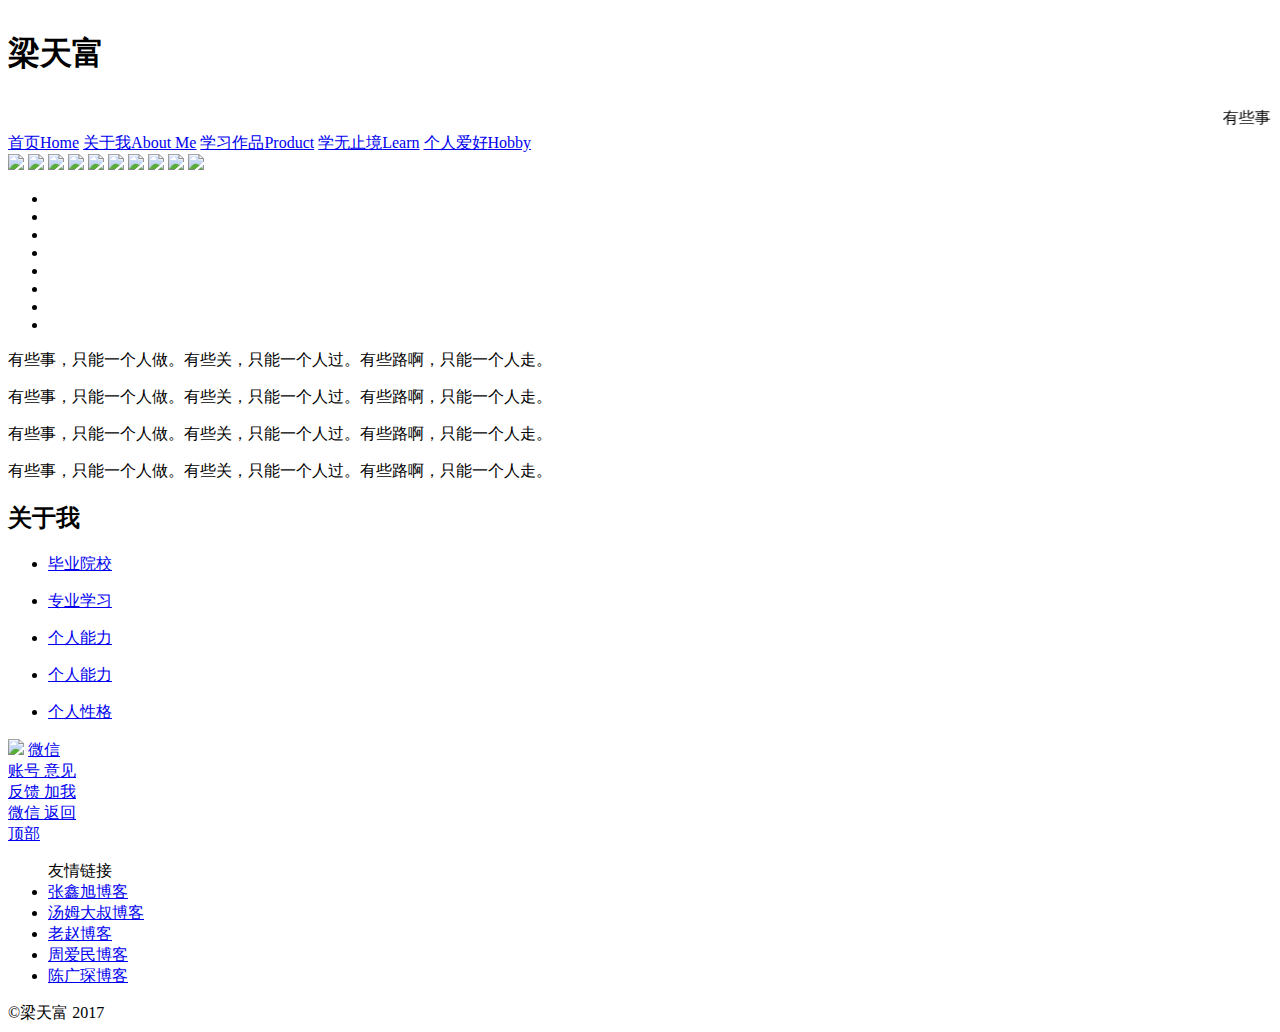
==== about.html @ c65aa836 "Add files via upload" ====
<!doctype html>
<html>
  <head>
    <meta charset="UTF-8">
    <title>关于我</title>
    <link rel="stylesheet" href="CSS/reset.css" >
    <link rel="stylesheet" href="CSS/about.css" >
     <link rel="shortcut icon" href="images/tian.jpg">
  </head>
  <body>
    <header>
      <div class="toptitle" data-scroll-reveal="enter top over 1s">
        <h1><p>梁天富</p></h1>
      </div>
      <div class="topcon">
        <!-- marquee文字默认滚动 -->
        <marquee>有些事，只能一个人做。有些关，只能一个人过。有些路啊，只能一个人走。</marquee>
      </div>
      
      <nav class="topnav" data-scroll-reveal="enter bottom over 1s after 1s">
        <a href="index.html"><span>首页</span><span class="en">Home</span></a>
        <a href="about.html"><span>关于我</span><span class="en">About Me</span></a>
        <a href="product.html"><span>学习作品</span><span class="en">Product</span></a>
        <a href="learn.html"><span>学无止境</span><span class="en">Learn</span></a>
        <a href="hobby.html"><span>个人爱好</span><span class="en">Hobby</span></a>
      </header>
      <article>
        <div class="container">
          
          <div class="banner_wrap" id="banner_wrap">
            <div class="banner" id="banner">
              <img src="images/banner/banner8.jpg">
              <img src="images/banner/banner1.jpg">
              <img src="images/banner/banner2.jpg">
              <img src="images/banner/banner3.jpg">
              <img src="images/banner/banner4.jpg">
              <img src="images/banner/banner5.jpg">
              <img src="images/banner/banner6.jpg">
              <img src="images/banner/banner7.jpg">
              <img src="images/banner/banner8.jpg">
              <img src="images/banner/banner1.jpg">
            </div>
            <div class="btn prev" id="prev"></div>
            <div class="btn next" id="next"></div>
            <ul class="circle" id="circle">
              <li class="active"></li>
              <li></li>
              <li></li>
              <li></li>
              <li></li>
              <li></li>
              <li></li>
              <li></li>
            </ul>
          </div>
          <p class="word" data-scroll-reveal="enter top over 2s">有些事，只能一个人做。有些关，只能一个人过。有些路啊，只能一个人走。</p>
          <p class="word" data-scroll-reveal="enter left over 2s after 1s">有些事，只能一个人做。有些关，只能一个人过。有些路啊，只能一个人走。</p>
          <p class="word" data-scroll-reveal="enter right over 2s after 2s">有些事，只能一个人做。有些关，只能一个人过。有些路啊，只能一个人走。</p>
          <p class="word" data-scroll-reveal="enter bottom over 2s after 3s">有些事，只能一个人做。有些关，只能一个人过。有些路啊，只能一个人走。</p>
          <div class="about left">
            <h2>关于我</h2>
            <ul class="about-list">
              <li><p><a href="#">毕业院校</a></p></li>
              <li><p><a href="#">专业学习</a></p></li>
              <li><p><a href="#">个人能力</a></p></li>
              <li><p><a href="#">个人能力</a></p></li>
              <li><p><a href="#">个人性格</a></p></li>
            </ul>
          </div>
        </div>
      </aside>
    </article>
    <!-- 侧栏工具条 -->
    
    <div class="toolbar">
      <img class="robbit" src="images/robbit.gif">
      <a href="javascript:;" class="toolbar-item">
        <span class="toolbar-btn">
          <i class="toolbar-icon icon-wechat"></i>
          <span class="toolbar-text">微信<br />账号</span>
        </span>
        <span class="toolbar-layer toolbar-layer-weixin"></span>
      </a>
      <a href="javascript:;" class="toolbar-item">
        <span class="toolbar-btn">
          <i class="toolbar-icon icon-bubble2"></i>
          <span class="toolbar-text">意见<br />反馈</span>
        </span>
      </a>
      <a href="javascript:;" class="toolbar-item">
        <span class="toolbar-btn">
          <i class="toolbar-icon icon-mobile2"></i>
          <span class="toolbar-text">加我<br />微信</span>
        </span>
        <span class="toolbar-layer toolbar-layer-app"></span>
      </a>
      <a href="javascript:;" class="toolbar-item" id="btn">
        <span class="toolbar-btn">
          <i class="toolbar-icon icon-arrow-up"></i>
          <span class="toolbar-text">返回<br />顶部</span>
        </span>
      </a>
      
    </div>
    <footer>
      <ul class="share-group">友情链接
        <li><a target="_blank" href="http://www.zhangxinxu.com/wordpress/">张鑫旭博客</a></li>
        <li><a target="_blank" href="http://www.cnblogs.com/TomXu/?utm_source=caibaojian.com">汤姆大叔博客</a></li>
        <li><a target="_blank" href="http://blog.zhaojie.me/">老赵博客</a></li>
        <li><a target="_blank" href="http://blog.csdn.net/aimingoo/?utm_source=caibaojian.com">周爱民博客</a></li>
        <li><a target="_blank" href="http://catchen.biz/home.zh-CN.html">陈广琛博客</a></li>
      </ul>
      <div class="copy">
        &copy梁天富 2017
      </div>
    </footer>
    <script src="js/scrollReveal.js"></script>
    <script src="JS/banner.js"></script>
    <script>
    if (!(/msie [6|7|8|9]/i.test(navigator.userAgent))){
    (function(){
    window.scrollReveal = new scrollReveal({reset: true});
    })();
    };
    </script>
  </body>
</html>
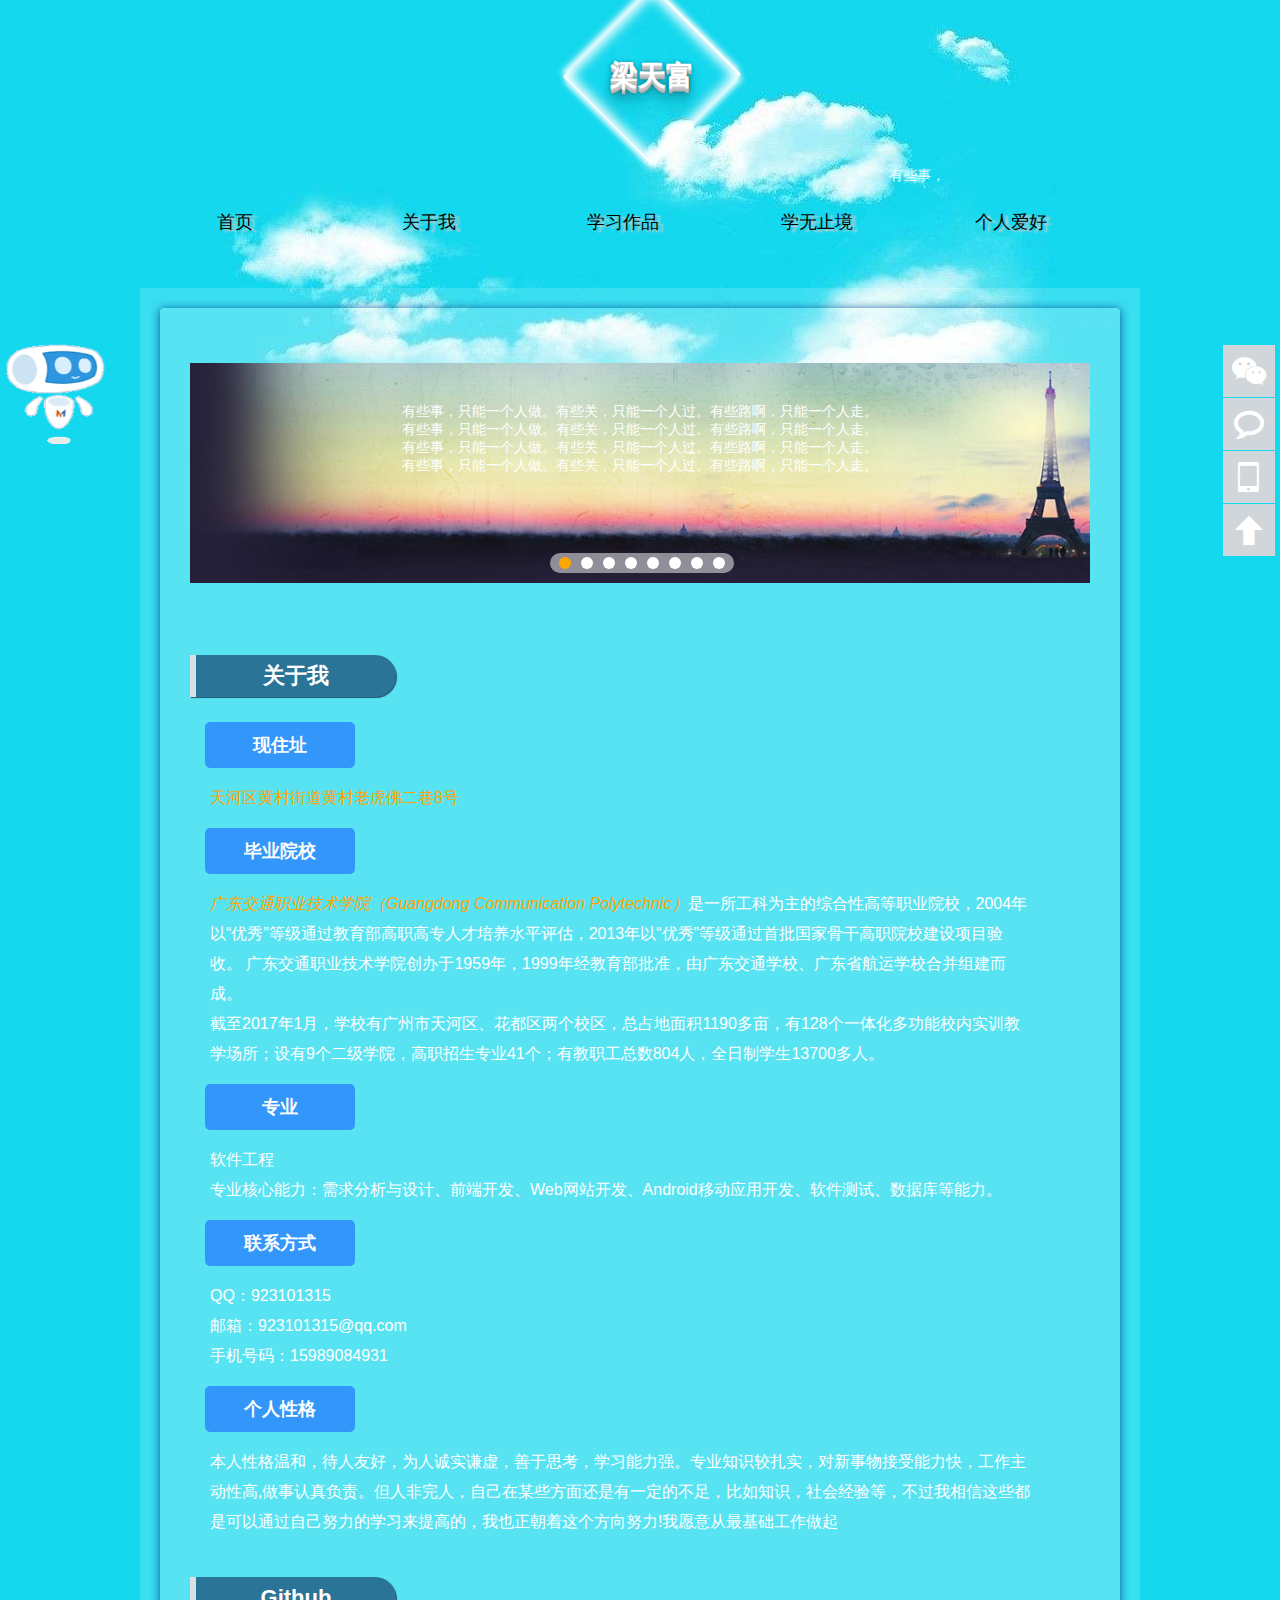
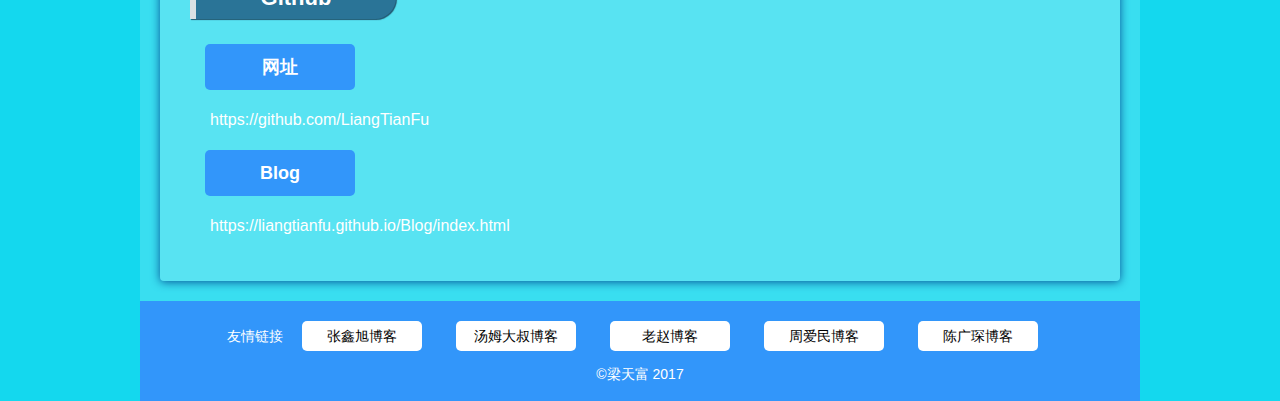
==== commit 2cc50ff0: "Update about.html" ====
--- a/about.html
+++ b/about.html
@@ -60,11 +60,23 @@
           <div class="about left">
             <h2>关于我</h2>
             <ul class="about-list">
-              <li><p><a href="#">毕业院校</a></p></li>
-              <li><p><a href="#">专业学习</a></p></li>
-              <li><p><a href="#">个人能力</a></p></li>
-              <li><p><a href="#">个人能力</a></p></li>
-              <li><p><a href="#">个人性格</a></p></li>
+              <li><p><strong>现住址</strong><a href="#" id="tooltip1">天河区黄村街道黄村老虎佛二巷8号</a></p></li>
+              <li><p><strong>毕业院校</strong><a href="http://a1.gdcp.cn/index.shtml"><em id="tooltip2">广东交通职业技术学院（Guangdong Communication Polytechnic）</em>是一所工科为主的综合性高等职业院校，2004年以“优秀”等级通过教育部高职高专人才培养水平评估，2013年以“优秀”等级通过首批国家骨干高职院校建设项目验收。
+广东交通职业技术学院创办于1959年，1999年经教育部批准，由广东交通学校、广东省航运学校合并组建而成。<br>
+截至2017年1月，学校有广州市天河区、花都区两个校区，总占地面积1190多亩，有128个一体化多功能校内实训教学场所；设有9个二级学院，高职招生专业41个；有教职工总数804人，全日制学生13700多人。</a></p></li>
+              <li><p><strong>专业</strong><a href="http://jsxy.gdcp.cn/DocHtml/2/2017/2/21/9952726039304.html">软件工程<br>专业核心能力：需求分析与设计、前端开发、Web网站开发、Android移动应用开发、软件测试、数据库等能力。
+
+</a></p></li>
+              <li><p><strong>联系方式</strong><a href="#">QQ：923101315<br>邮箱：923101315@qq.com<br>手机号码：15989084931</a></p></li>
+              <li><p><strong>个人性格</strong><a href="#">本人性格温和，待人友好，为人诚实谦虚，善于思考，学习能力强。专业知识较扎实，对新事物接受能力快，工作主动性高,做事认真负责。但人非完人，自己在某些方面还是有一定的不足，比如知识，社会经验等，不过我相信这些都是可以通过自己努力的学习来提高的，我也正朝着这个方向努力!我愿意从最基础工作做起</a></p></li>
+            </ul>
+          </div>
+           <div class="about left">
+            <h2>Github</h2>
+            <ul class="about-list">
+              <li><p><strong>网址</strong><a href="https://github.com/LiangTianFu">https://github.com/LiangTianFu</a></p></li>
+              <li><p><strong>Blog</strong><a href="https://liangtianfu.github.io/Blog/index.html">https://liangtianfu.github.io/Blog/index.html</a></p></li>
+           
             </ul>
           </div>
         </div>
@@ -116,6 +128,7 @@
     </footer>
     <script src="js/scrollReveal.js"></script>
     <script src="JS/banner.js"></script>
+    <script src="JS/hint.js"></script>
     <script>
     if (!(/msie [6|7|8|9]/i.test(navigator.userAgent))){
     (function(){
@@ -124,4 +137,4 @@
     };
     </script>
   </body>
-</html>+</html>
--- a/CSS/about.css
+++ b/CSS/about.css
@@ -0,0 +1,9 @@
+/*文字动画效果*/
+.about { width: 90%; margin: 0 30px 30px; overflow: hidden; line-height: 22px; }
+.about h2 { font-size: 22px; margin-bottom: 20px; background: #2a7497; padding: 10px 0; width: 200px; text-align: center; border-radius: 0 30px 30px 0; box-shadow: #21566f 1px 1px 1px; border-left: #dae1e4 6px solid; }
+
+.about .about-list li strong { display: inline-block; width: 120px; height: 30px; line-height: 30px; background: rgba(50, 150, 250, 1); border-radius: 5px; margin: 5px 15px; transition: all 2s; text-align: center; font-size: 18px; padding: 8px 15px; }
+.about .about-list li strong:hover { transform: scale(0.9); background: #fff; color: rgba(50, 150, 250, 1); }
+.about .about-list a { display: block; font-size: 16px; line-height: 30px; margin:10px 20px; }
+.tooltip-box { display: block; background: #fff; line-height: 1.6; border: 1px solid #66ccff; color: #333; padding: 20px; font-size: 12px; border-radius: 5px; overflow: inherit; }
+#tooltip1,#tooltip2{color: orange;}
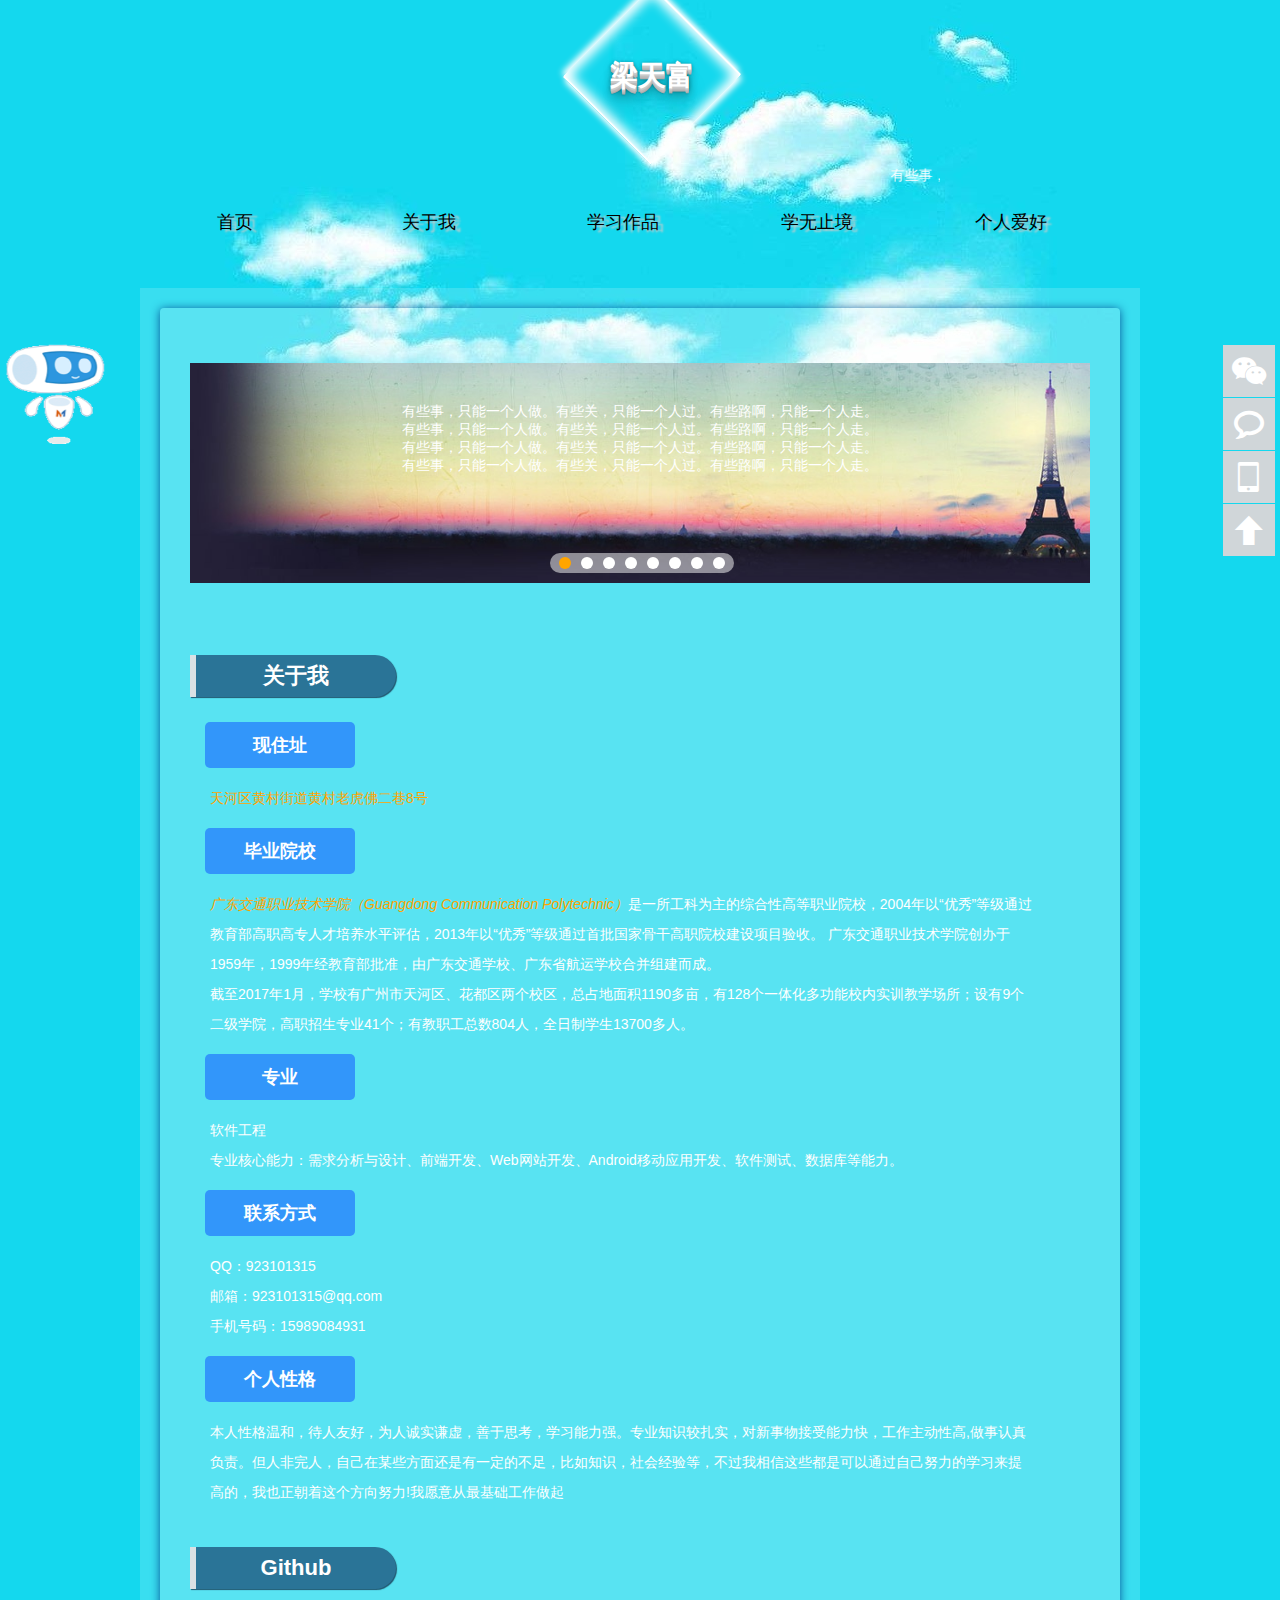
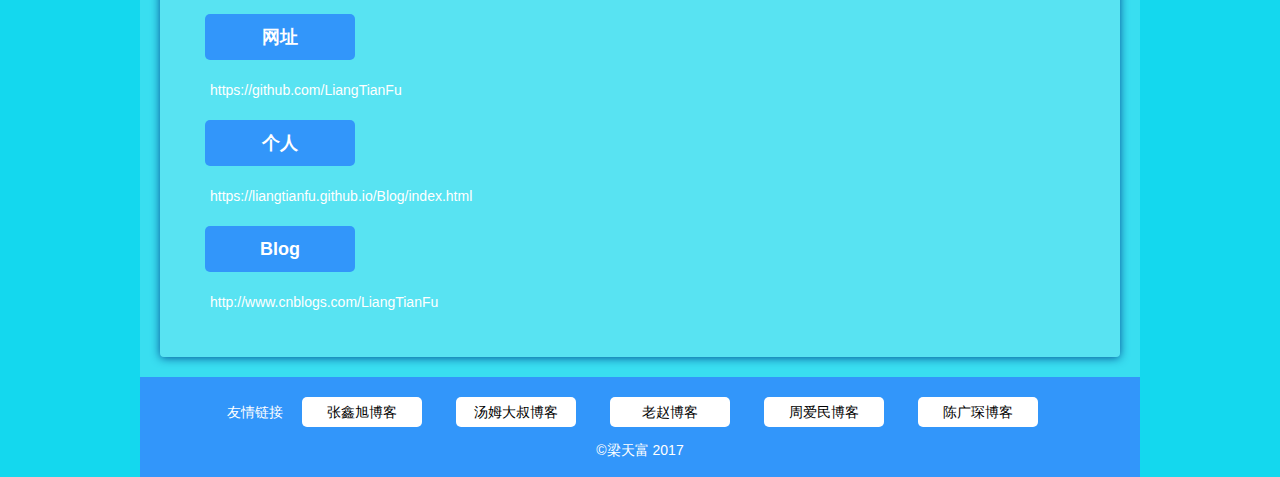
==== commit 9851f1e6: "Update about.html" ====
--- a/about.html
+++ b/about.html
@@ -74,9 +74,9 @@
            <div class="about left">
             <h2>Github</h2>
             <ul class="about-list">
-              <li><p><strong>网址</strong><a href="https://github.com/LiangTianFu">https://github.com/LiangTianFu</a></p></li>
-              <li><p><strong>Blog</strong><a href="https://liangtianfu.github.io/Blog/index.html">https://liangtianfu.github.io/Blog/index.html</a></p></li>
-           
+             <li><p><strong>网址</strong><a href="https://github.com/LiangTianFu">https://github.com/LiangTianFu</a></p></li>
+                <li><p><strong>个人</strong><a href="https://liangtianfu.github.io/Blog/index.html">https://liangtianfu.github.io/Blog/index.html</a></p></li>
+                <li><p><strong>Blog</strong><a href="http://www.cnblogs.com/LiangTianFu">http://www.cnblogs.com/LiangTianFu</a></p></li>
             </ul>
           </div>
         </div>
--- a/CSS/about.css
+++ b/CSS/about.css
@@ -4,6 +4,6 @@
 
 .about .about-list li strong { display: inline-block; width: 120px; height: 30px; line-height: 30px; background: rgba(50, 150, 250, 1); border-radius: 5px; margin: 5px 15px; transition: all 2s; text-align: center; font-size: 18px; padding: 8px 15px; }
 .about .about-list li strong:hover { transform: scale(0.9); background: #fff; color: rgba(50, 150, 250, 1); }
-.about .about-list a { display: block; font-size: 16px; line-height: 30px; margin:10px 20px; }
+.about .about-list a { display: block; line-height: 30px; margin:10px 20px; }
 .tooltip-box { display: block; background: #fff; line-height: 1.6; border: 1px solid #66ccff; color: #333; padding: 20px; font-size: 12px; border-radius: 5px; overflow: inherit; }
 #tooltip1,#tooltip2{color: orange;}
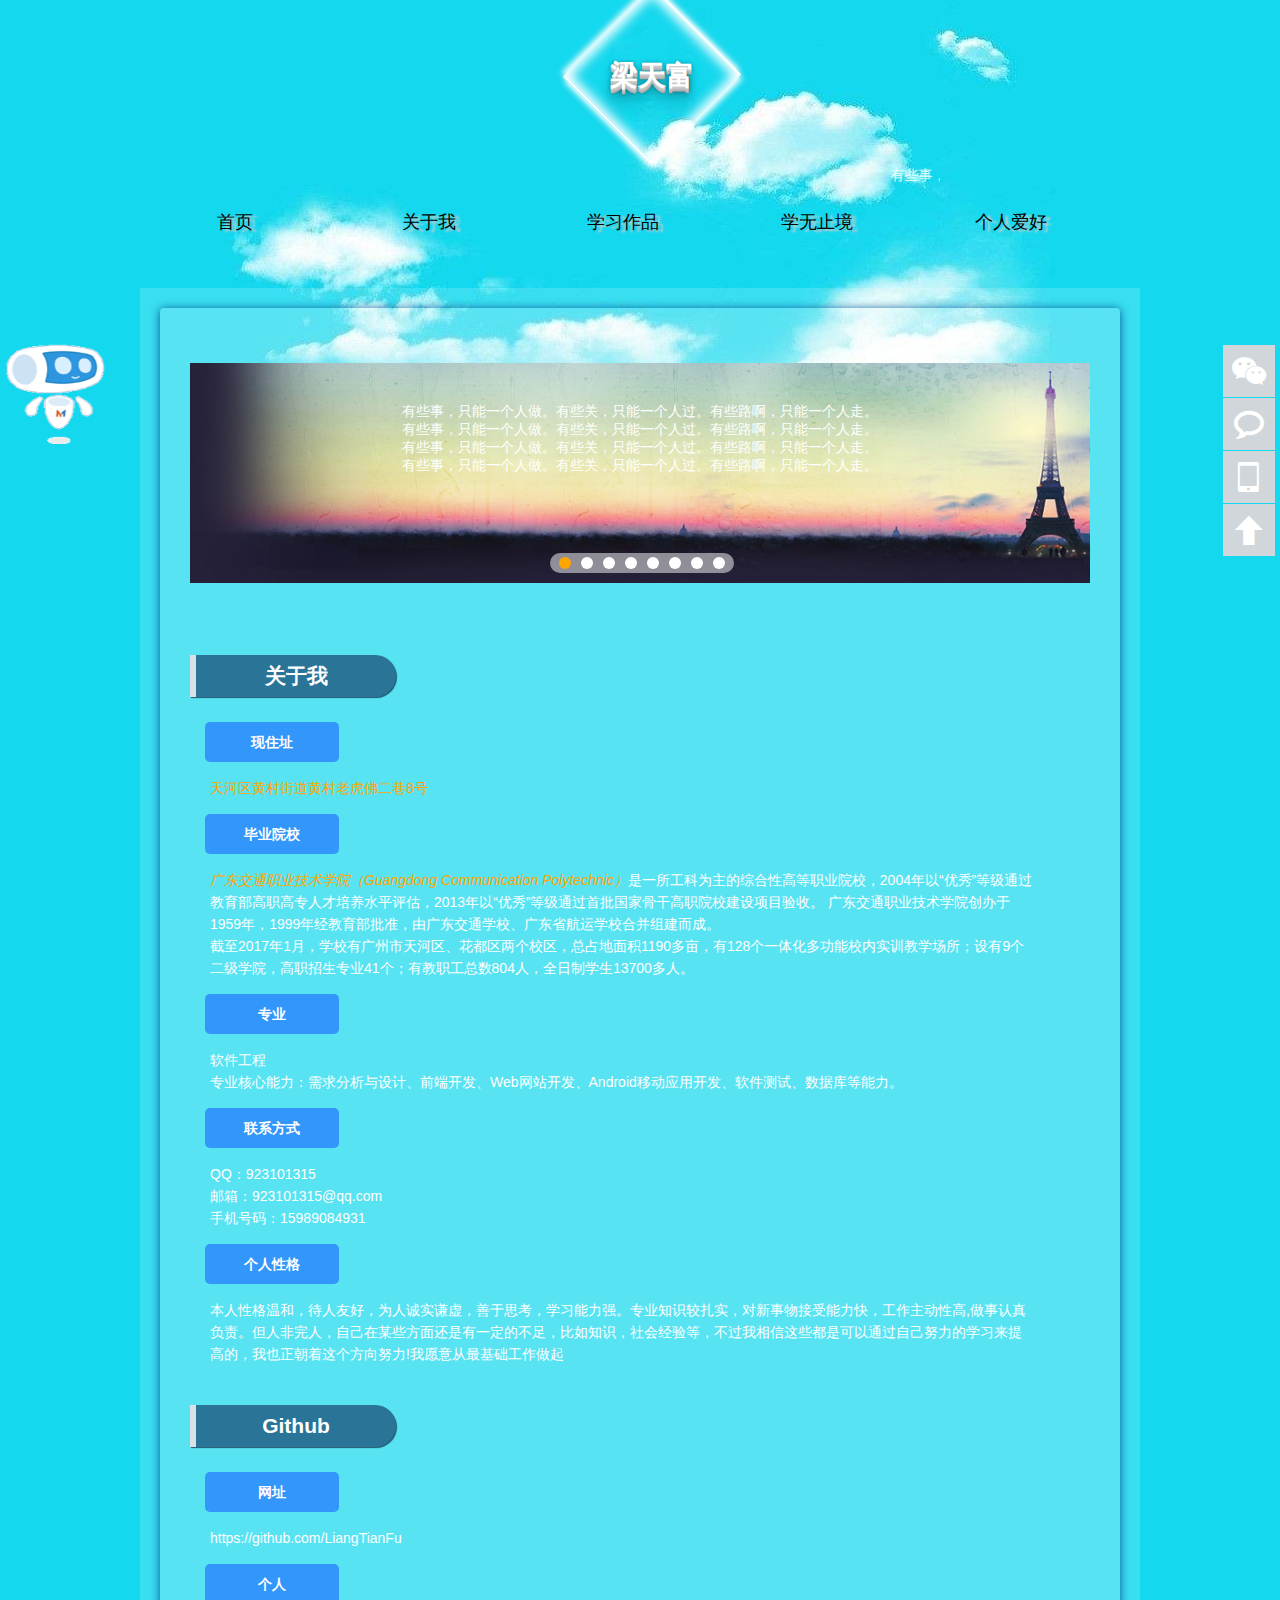
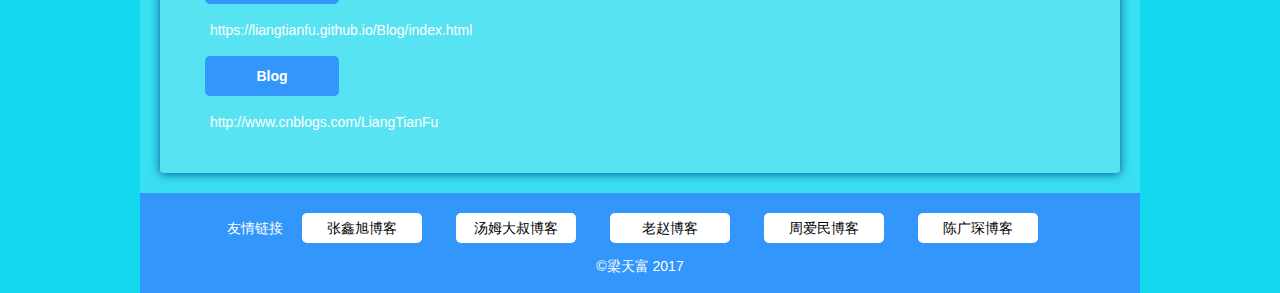
==== commit d35e46a4: "Update about.html" ====
--- a/about.html
+++ b/about.html
@@ -1,5 +1,5 @@
-<!doctype html>
-<html>
+<!DOCTYPE html>
+<html lang="en">
   <head>
     <meta charset="UTF-8">
     <title>关于我</title>
--- a/CSS/about.css
+++ b/CSS/about.css
@@ -1,9 +1,11 @@
+
 /*文字动画效果*/
 .about { width: 90%; margin: 0 30px 30px; overflow: hidden; line-height: 22px; }
-.about h2 { font-size: 22px; margin-bottom: 20px; background: #2a7497; padding: 10px 0; width: 200px; text-align: center; border-radius: 0 30px 30px 0; box-shadow: #21566f 1px 1px 1px; border-left: #dae1e4 6px solid; }
-
-.about .about-list li strong { display: inline-block; width: 120px; height: 30px; line-height: 30px; background: rgba(50, 150, 250, 1); border-radius: 5px; margin: 5px 15px; transition: all 2s; text-align: center; font-size: 18px; padding: 8px 15px; }
+.about h2 { margin-bottom: 20px; background: #2a7497; padding: 10px 0; width: 200px; text-align: center; border-radius: 0 30px 30px 0; box-shadow: #21566f 1px 1px 1px; border-left: #dae1e4 6px solid; }
+/* 标题缩放过渡时间 */
+.about .about-list li strong { display: inline-block; width: 120px; height: 30px; line-height: 30px; background: rgba(50, 150, 250, 1); border-radius: 5px; margin: 5px 15px; transition: all 2s; text-align: center; padding: 5px 7px; }
+/* 标题缩放动画效果 */
 .about .about-list li strong:hover { transform: scale(0.9); background: #fff; color: rgba(50, 150, 250, 1); }
-.about .about-list a { display: block; line-height: 30px; margin:10px 20px; }
-.tooltip-box { display: block; background: #fff; line-height: 1.6; border: 1px solid #66ccff; color: #333; padding: 20px; font-size: 12px; border-radius: 5px; overflow: inherit; }
+.about .about-list a { display: block; margin:10px 20px; }
+.tooltip-box { display: block; background: #fff; line-height: 1.6; border: 1px solid #66ccff; color: #333; padding: 20px; border-radius: 5px; overflow: inherit; }
 #tooltip1,#tooltip2{color: orange;}
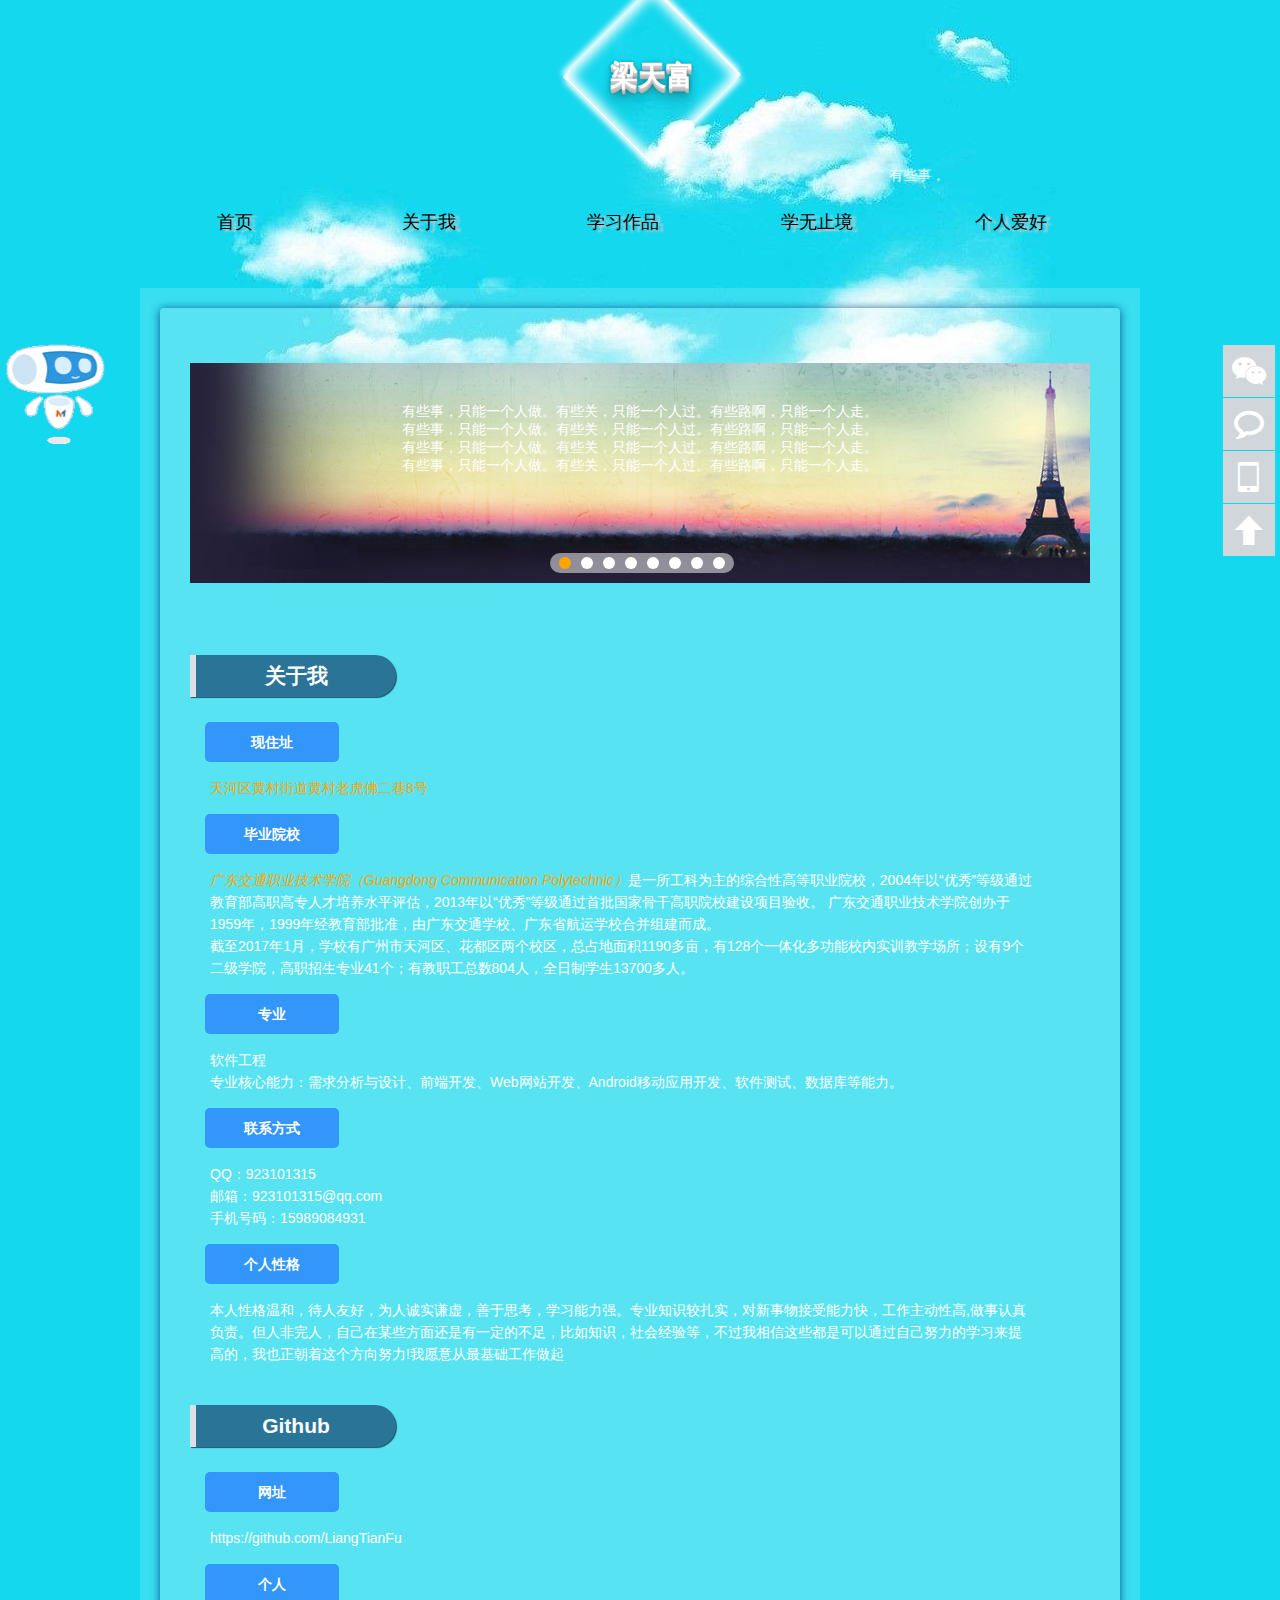
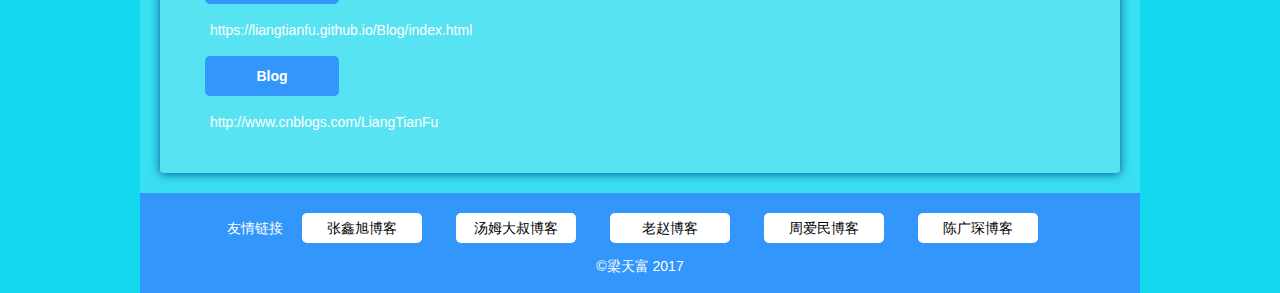
==== commit 5f290f1f: "Update about.html" ====
--- a/about.html
+++ b/about.html
@@ -1,11 +1,12 @@
-<!DOCTYPE html>
-<html lang="en">
+<!doctype html>
+<html>
   <head>
     <meta charset="UTF-8">
     <title>关于我</title>
     <link rel="stylesheet" href="CSS/reset.css" >
     <link rel="stylesheet" href="CSS/about.css" >
-     <link rel="shortcut icon" href="images/tian.jpg">
+    <link rel="shortcut icon" href="images/tian.jpg">
+    
   </head>
   <body>
     <header>
@@ -26,7 +27,6 @@
       </header>
       <article>
         <div class="container">
-          
           <div class="banner_wrap" id="banner_wrap">
             <div class="banner" id="banner">
               <img src="images/banner/banner8.jpg">
@@ -53,30 +53,33 @@
               <li></li>
             </ul>
           </div>
+
           <p class="word" data-scroll-reveal="enter top over 2s">有些事，只能一个人做。有些关，只能一个人过。有些路啊，只能一个人走。</p>
           <p class="word" data-scroll-reveal="enter left over 2s after 1s">有些事，只能一个人做。有些关，只能一个人过。有些路啊，只能一个人走。</p>
           <p class="word" data-scroll-reveal="enter right over 2s after 2s">有些事，只能一个人做。有些关，只能一个人过。有些路啊，只能一个人走。</p>
           <p class="word" data-scroll-reveal="enter bottom over 2s after 3s">有些事，只能一个人做。有些关，只能一个人过。有些路啊，只能一个人走。</p>
+          
           <div class="about left">
             <h2>关于我</h2>
             <ul class="about-list">
               <li><p><strong>现住址</strong><a href="#" id="tooltip1">天河区黄村街道黄村老虎佛二巷8号</a></p></li>
               <li><p><strong>毕业院校</strong><a href="http://a1.gdcp.cn/index.shtml"><em id="tooltip2">广东交通职业技术学院（Guangdong Communication Polytechnic）</em>是一所工科为主的综合性高等职业院校，2004年以“优秀”等级通过教育部高职高专人才培养水平评估，2013年以“优秀”等级通过首批国家骨干高职院校建设项目验收。
-广东交通职业技术学院创办于1959年，1999年经教育部批准，由广东交通学校、广东省航运学校合并组建而成。<br>
-截至2017年1月，学校有广州市天河区、花都区两个校区，总占地面积1190多亩，有128个一体化多功能校内实训教学场所；设有9个二级学院，高职招生专业41个；有教职工总数804人，全日制学生13700多人。</a></p></li>
+                广东交通职业技术学院创办于1959年，1999年经教育部批准，由广东交通学校、广东省航运学校合并组建而成。<br>
+              截至2017年1月，学校有广州市天河区、花都区两个校区，总占地面积1190多亩，有128个一体化多功能校内实训教学场所；设有9个二级学院，高职招生专业41个；有教职工总数804人，全日制学生13700多人。</a></p></li>
               <li><p><strong>专业</strong><a href="http://jsxy.gdcp.cn/DocHtml/2/2017/2/21/9952726039304.html">软件工程<br>专业核心能力：需求分析与设计、前端开发、Web网站开发、Android移动应用开发、软件测试、数据库等能力。
-
-</a></p></li>
+              </a></p></li>
               <li><p><strong>联系方式</strong><a href="#">QQ：923101315<br>邮箱：923101315@qq.com<br>手机号码：15989084931</a></p></li>
               <li><p><strong>个人性格</strong><a href="#">本人性格温和，待人友好，为人诚实谦虚，善于思考，学习能力强。专业知识较扎实，对新事物接受能力快，工作主动性高,做事认真负责。但人非完人，自己在某些方面还是有一定的不足，比如知识，社会经验等，不过我相信这些都是可以通过自己努力的学习来提高的，我也正朝着这个方向努力!我愿意从最基础工作做起</a></p></li>
             </ul>
           </div>
-           <div class="about left">
+          <div class="about left">
             <h2>Github</h2>
             <ul class="about-list">
-             <li><p><strong>网址</strong><a href="https://github.com/LiangTianFu">https://github.com/LiangTianFu</a></p></li>
-                <li><p><strong>个人</strong><a href="https://liangtianfu.github.io/Blog/index.html">https://liangtianfu.github.io/Blog/index.html</a></p></li>
-                <li><p><strong>Blog</strong><a href="http://www.cnblogs.com/LiangTianFu">http://www.cnblogs.com/LiangTianFu</a></p></li>
+              <li><p><strong>网址</strong><a href="https://github.com/LiangTianFu">https://github.com/LiangTianFu</a></p></li>
+              <li><p><strong>个人</strong><a href="https://liangtianfu.github.io/Blog/index.html">https://liangtianfu.github.io/Blog/index.html</a></p></li>
+              <li><p><strong>Blog</strong><a href="http://www.cnblogs.com/LiangTianFu">http://www.cnblogs.com/LiangTianFu</a></p></li>
+              
+              
             </ul>
           </div>
         </div>
